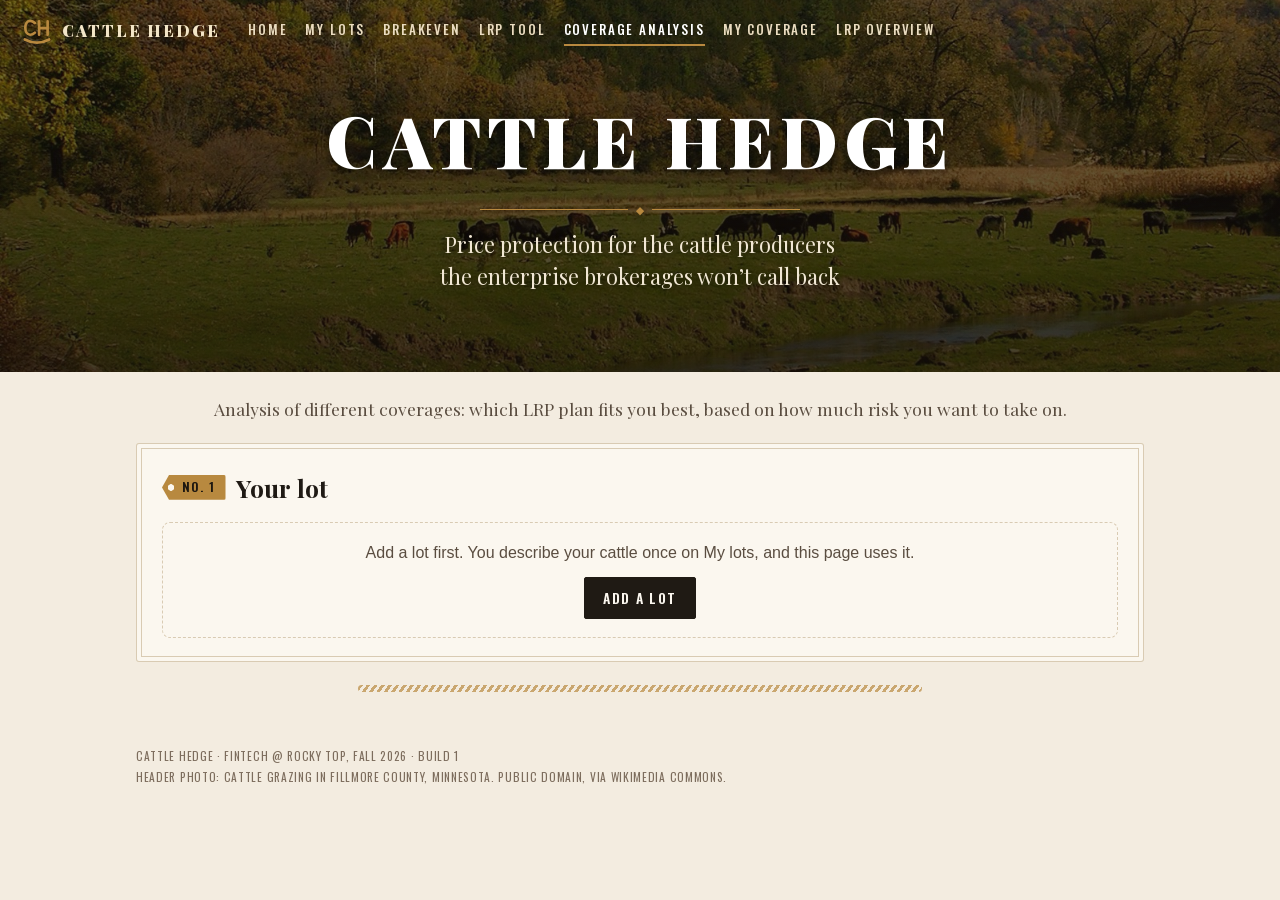
==== analysis.html @ 715ecd0d "Cattle Hedge website (Version stamp on code files (1b27058) so browsers load the n)" ====
<!doctype html>
<html lang="en">
<head>
<meta charset="utf-8">
<meta name="viewport" content="width=device-width, initial-scale=1">
<title>Cattle Hedge · Analysis of different coverages</title>
<link rel="icon" href="img/favicon.svg" type="image/svg+xml">
<link rel="preload" href="fonts/PlayfairDisplay.woff2" as="font" type="font/woff2" crossorigin>
<link rel="preload" href="fonts/Oswald.woff2" as="font" type="font/woff2" crossorigin>
<link rel="stylesheet" href="style.css?v=1b27058">
</head>
<body>

<header class="hero">
  <nav class="site-nav">
    <a class="brand" href="index.html" aria-label="Cattle Hedge home"><svg viewBox="0 0 64 64" aria-hidden="true"><g fill="none" stroke="currentColor" stroke-width="5" stroke-linecap="round" stroke-linejoin="round"><path d="M28 17c-3-3-6-4-9-4-6 0-9 6-9 13s3 13 9 13c3 0 6-1 9-4"/><path d="M36 14v25M52 14v25M36 26.5h16"/><path d="M9 48q23 12 46 0"/></g></svg><span>Cattle Hedge</span></a>
    <a href="index.html">Home</a>
    <a href="lots.html">My lots</a>
    <a href="breakeven.html">Breakeven</a>
    <a href="lrp.html">LRP tool</a>
    <a href="analysis.html" aria-current="page">Coverage analysis</a>
    <a href="coverage.html">My coverage</a>
    <a href="learn.html">LRP overview</a>
  </nav>
  <div class="wrap">
    <h1>Cattle Hedge</h1>
    <p class="tagline">Price protection for the cattle producers the enterprise brokerages won’t call back</p>
  </div>
</header>

<main class="wrap">

  <p class="intro">
    Analysis of different coverages: which LRP plan fits you best, based on how much risk you want to take on.
  </p>

  <!-- 1. The lot -->
  <section class="card" id="profile">
    <h2><span class="step">1</span> Your lot</h2>
    <div id="has-lots">
      <form id="herd-form" class="lot-pick" autocomplete="off">
        <label>Lot
          <select id="lot-select"></select>
        </label>
        <label>Breakeven cost ($ per cwt)
          <input id="breakeven" type="number" min="0" step="1">
          <small id="breakeven-help"></small>
        </label>
      </form>
      <p id="lot-summary" class="lot-summary"></p>
      <p id="profile-note" class="note warn" hidden></p>
    </div>
    <div id="no-lots" class="empty" hidden>
      <p>Add a lot first. You describe your cattle once on My lots, and this page uses it.</p>
      <a class="btn" href="lots.html">Add a lot</a>
    </div>
  </section>

  <!-- 2. Risk tolerance + recommendation -->
  <section class="card" id="tolerance">
    <h2><span class="step">2</span> How much risk do you want to take on?</h2>
    <div id="market-view" class="market-view"></div>
    <p class="note">Pick what you want. Each card shows what that choice costs and what it does if prices fall or rise.</p>
    <div class="budget-row">
      <label for="budget">Most I can spend on coverage <span class="fine">($ per head, optional)</span></label>
      <input id="budget" type="number" min="0" step="1" placeholder="No limit">
    </div>
    <div class="profiles" role="radiogroup" aria-label="What you want">
      <div class="profile profile-none">
        <div class="profile-head"><strong>No coverage</strong><small>For comparison</small></div>
        <div class="profile-body" id="pc-none"></div>
      </div>
      <label class="profile">
        <span class="profile-head"><input type="radio" name="tolerance" value="opportunity">
          <strong>More opportunity</strong><small>Pay the least, keep the most if prices rise</small></span>
        <span class="profile-body" id="pc-opportunity"></span>
      </label>
      <label class="profile">
        <span class="profile-head"><input type="radio" name="tolerance" value="cheapest" checked>
          <strong>A mix</strong><small>Cheapest plan that protects your breakeven</small></span>
        <span class="profile-body" id="pc-cheapest"></span>
      </label>
      <label class="profile">
        <span class="profile-head"><input type="radio" name="tolerance" value="max">
          <strong>More security</strong><small>The highest price floor, at a higher cost</small></span>
        <span class="profile-body" id="pc-max"></span>
      </label>
    </div>
    <div id="recommendation" class="recommendation"></div>
    <figure class="chart-box">
      <figcaption>Protection vs. cost: every coverage level</figcaption>
      <p class="fine">Higher and further left is better: more protection for less money. Click a dot to try that plan.</p>
      <div class="chart" id="tradeoff-chart"></div>
    </figure>
    <div id="breakdown" class="breakdown">
      <h3>Breakdown</h3>
      <div id="breakdown-text"></div>
      <p class="fine">Written from the numbers on this page only. It is not a price prediction.</p>
    </div>
  </section>

  <!-- Buy the plan (demo): adds it to My coverage -->
  <div id="lot-banner" class="lot-banner" hidden></div>

</main>

<footer class="wrap footer">
  Cattle Hedge &middot; FinTech @ Rocky Top, Fall 2026 &middot; Build 1<br>
  Header photo: cattle grazing in Fillmore County, Minnesota. Public domain, via Wikimedia Commons.
</footer>

<div id="tooltip" class="tooltip" hidden></div>

<script src="data/lrp-data.js"></script>
<script src="calc.js?v=1b27058"></script>
<script src="lots.js?v=1b27058"></script>
<script src="charts.js?v=1b27058"></script>
<script src="app.js?v=1b27058"></script>
<script src="reveal.js?v=1b27058"></script>
</body>
</html>
---- style.css ----
/* Cattle Hedge styles. Theme: "whiskey label meets sale barn" (cream paper,
   charred oak, brass, amber price-board numbers). */

/* Fonts are stored in site/fonts so the offline demo looks the same. */
@font-face {
  font-family: "Playfair Display";
  src: url("fonts/PlayfairDisplay.woff2") format("woff2");
  font-weight: 400 900;
  font-display: swap;
}
@font-face {
  font-family: "Oswald";
  src: url("fonts/Oswald.woff2") format("woff2");
  font-weight: 200 700;
  font-display: swap;
}

:root {
  color-scheme: light;
  --serif: "Playfair Display", Georgia, "Times New Roman", serif;
  --label: "Oswald", "Arial Narrow", "Helvetica Neue", Arial, sans-serif;
  --bg: #f3ece0;            /* cream paper */
  --card: #fbf7ef;
  --ink: #231c15;           /* dark brown ink */
  --heading: #1f1a14;
  --ink-2: #5a4d40;
  --ink-3: #7d6d5d;
  --line: #d9cbb3;
  --grid: #ebe2d2;
  --navy: #17140f;          /* charred oak (header fallback) */
  --rust: #a5532a;          /* copper */
  --brass: #b8893f;
  --brass-ink: #1d1710;     /* text on brass */
  --highlight: #f4e6cc;
  --board: #1d1a16;         /* sale-barn price board */
  --board-ink: #f3e6c8;
  --board-dim: #b4a487;
  --board-accent: #e6ad4e;  /* amber numbers */
  --series-lrp: #2f6690;    /* with LRP (steel blue) */
  --series-none: #c47a1c;   /* no coverage (amber) */
  --pos: #2f6690;           /* LRP paid more than it cost */
  --neg: #a63d2a;           /* LRP cost more than it paid (oxblood) */
  --good-ink: #2f6b3a;
  --bad-ink: #a3322a;
}
@media (prefers-color-scheme: dark) {
  :root {
    color-scheme: dark;
    --bg: #12100d;
    --card: #1c1915;
    --ink: #efe6d6;
    --heading: #f6ecda;
    --ink-2: #c9baa3;
    --ink-3: #9b8c76;
    --line: #3d352b;
    --grid: #2a241e;
    --highlight: #2d2216;
    --board: #0d0b09;
    --series-lrp: #5b93c4;
    --series-none: #d9952f;
    --pos: #5b93c4;
    --neg: #d0624c;
    --good-ink: #7fbf86;
    --bad-ink: #ef8d7f;
  }
}

* { box-sizing: border-box; }
[hidden] { display: none !important; }
body {
  margin: 0;
  font: 16px/1.5 -apple-system, BlinkMacSystemFont, "Segoe UI", Roboto, Helvetica, Arial, sans-serif;
  background: var(--bg);
  color: var(--ink);
}
.wrap { max-width: 1040px; margin: 0 auto; padding-inline: 16px; }

/* Header: herd photo with a dark overlay so the white text stays readable */
.hero {
  background:
    linear-gradient(rgba(15, 22, 36, .55), rgba(15, 22, 36, .65)),
    url("img/herd.jpg") center 70% / cover no-repeat;
  background-color: var(--navy);
  color: #fff;
  text-align: center;
  padding-block: 88px 80px;
}
.hero h1 {
  margin: 0;
  font-family: Georgia, "Times New Roman", serif;
  font-weight: 800;
  font-size: clamp(2.6rem, 7vw, 4.4rem);
  letter-spacing: .06em;
  text-transform: uppercase;
  text-shadow: 0 2px 12px rgba(0, 0, 0, .5);
}
.tagline {
  margin: 12px auto 0;
  max-width: 34em;
  font-size: clamp(1.05rem, 2.4vw, 1.35rem);
  font-style: italic;
  color: #eef1f6;
  text-wrap: balance;
  text-shadow: 0 1px 8px rgba(0, 0, 0, .6);
}
.intro { margin: 0 auto 20px; color: var(--ink-2); max-width: 52em; text-align: center; text-wrap: balance; }

main { padding-block: 24px; }
.card {
  background: var(--card);
  border: 1px solid var(--line);
  border-radius: 10px;
  padding: 20px;
  margin-bottom: 20px;
}
h2 { margin: 0 0 16px; font-size: 1.3rem; color: var(--heading); display: flex; align-items: center; gap: 10px; }
h3 { margin: 0 0 8px; font-size: 1.05rem; }
.step {
  display: inline-grid; place-items: center;
  width: 28px; height: 28px; border-radius: 50%;
  background: var(--heading); color: var(--card); font-size: .95rem;
}

.grid-form { display: grid; grid-template-columns: repeat(auto-fit, minmax(220px, 1fr)); gap: 16px; }
.grid-form label { display: flex; flex-direction: column; gap: 4px; font-weight: 600; font-size: .92rem; }
.grid-form small { font-weight: 400; color: var(--ink-3); }
input, select {
  font: inherit; padding: 8px 10px; border: 1px solid var(--line); border-radius: 6px;
  background: var(--card); color: var(--ink);
}
input:focus, select:focus { outline: 2px solid var(--series-lrp); outline-offset: 1px; }

.note { color: var(--ink-2); margin: 12px 0 0; }
.note.warn { color: var(--bad-ink); }
.source, .fine { color: var(--ink-3); font-size: .82rem; margin: 10px 0 0; }

.stat-row { display: grid; grid-template-columns: repeat(auto-fit, minmax(200px, 1fr)); gap: 12px; margin: 12px 0; }
.stat { border: 1px solid var(--line); border-radius: 8px; padding: 12px 14px; }
.stat .label { color: var(--ink-2); font-size: .85rem; }
.stat .value { font-size: 1.5rem; font-weight: 700; font-variant-numeric: tabular-nums; }
.stat .sub { color: var(--ink-3); font-size: .82rem; }
.stat .swatch { display: inline-block; width: 10px; height: 10px; border-radius: 2px; margin-right: 6px; vertical-align: 0; }

.table-scroll { overflow-x: auto; margin-top: 12px; }
table { border-collapse: collapse; width: 100%; font-variant-numeric: tabular-nums; font-size: .92rem; }
caption { text-align: left; color: var(--ink-2); padding-bottom: 8px; font-size: .88rem; }
th, td { padding: 8px 10px; border-bottom: 1px solid var(--line); text-align: right; white-space: nowrap; }
th:first-child, td:first-child { text-align: left; }
th { color: var(--ink-2); font-weight: 600; font-size: .82rem; }
#levels-table tbody tr { cursor: pointer; }
/* Let the choices table fit its card: headers wrap onto two lines, padding a bit tighter */
#levels-table th { white-space: normal; vertical-align: bottom; }
#levels-table th, #levels-table td { padding: 8px 7px; }
#levels-table td:first-child { white-space: normal; }
#levels-table tbody tr:hover { background: var(--grid); }
tr.selected { background: var(--highlight); }
tr.selected td:first-child { box-shadow: inset 3px 0 0 var(--rust); }
.yes { color: var(--good-ink); font-weight: 600; }
.no { color: var(--bad-ink); font-weight: 600; }

.choices { display: grid; grid-template-columns: repeat(auto-fit, minmax(240px, 1fr)); gap: 12px; }
.choice { display: flex; gap: 10px; border: 1px solid var(--line); border-radius: 8px; padding: 12px; cursor: pointer; }
.choice:has(input:checked) { border-color: var(--rust); background: var(--highlight); }
.choice small { display: block; color: var(--ink-2); margin-top: 2px; }
.choice input { margin-top: 4px; accent-color: var(--rust); }
/* Coverage analysis: what the options market implies */
.market-view { border: 1px solid var(--line); border-radius: 8px; padding: 14px 16px; margin: 0 0 14px; }
.market-view h3 { margin: 0 0 8px; font-size: 1rem; }
.market-view .stat-row { margin: 0; }
.market-view details { margin-top: 10px; font-size: .86rem; color: var(--ink-2); }
.market-view details summary { cursor: pointer; font-weight: 600; }
.market-view details p { margin: 6px 0 0; }
/* Coverage analysis: one card per choice, plus No coverage for comparison */
.profiles { display: grid; grid-template-columns: repeat(4, minmax(0, 1fr)); gap: 12px; margin: 12px 0; }
.profile { display: flex; flex-direction: column; border: 1px solid var(--line); border-radius: 8px; padding: 12px; cursor: pointer; }
.profile-none { cursor: default; background: transparent; border-style: dashed; }
.profile:has(input:checked) { border-color: var(--rust); border-width: 2px; padding: 11px; background: var(--highlight); }
.profile-head { display: block; padding-bottom: 8px; border-bottom: 1px solid var(--line); }
.profile-head strong { display: block; font-size: 1.02rem; }
.profile-head small { display: block; color: var(--ink-2); font-size: .82rem; margin-top: 2px; }
.profile-head input { float: right; margin: 3px 0 0 6px; accent-color: var(--rust); }
.profile-body { display: block; }
.profile-body dl { margin: 8px 0 0; }
.profile-body dl div { display: flex; justify-content: space-between; gap: 8px; padding: 4px 0; font-size: .88rem; border-bottom: 1px dotted var(--line); }
.profile-body dt { color: var(--ink-3); }
.profile-body dd { margin: 0; font-weight: 600; text-align: right; font-variant-numeric: tabular-nums; }
.profile-body dd.pos { color: var(--good-ink); }
.profile-body dd.neg { color: var(--bad-ink); }
.profile-body p { margin: 8px 0 0; font-size: .86rem; color: var(--ink-2); }
@media (max-width: 900px) { .profiles { grid-template-columns: repeat(2, minmax(0, 1fr)); } }
@media (max-width: 480px) { .profiles { grid-template-columns: 1fr; } }

.recommendation { margin-top: 16px; padding: 14px 16px; border-radius: 8px; background: var(--highlight); border-left: 4px solid var(--rust); }
.recommendation p { margin: 4px 0; }
.breakdown { margin-top: 16px; }
.breakdown p { margin: 0 0 8px; }

.slider-label { display: block; margin-bottom: 6px; }
#move { width: 100%; accent-color: var(--rust); }
.slider-scale { display: flex; justify-content: space-between; color: var(--ink-3); font-size: .8rem; }

.chart-box { margin: 16px 0 0; }
.chart-box figcaption { font-weight: 600; margin-bottom: 4px; }
.legend { display: flex; flex-wrap: wrap; gap: 16px; color: var(--ink-2); font-size: .85rem; margin-bottom: 4px; }
.legend span::before { content: ""; display: inline-block; width: 12px; height: 3px; margin-right: 6px; vertical-align: middle; background: var(--c); border-radius: 2px; }
.legend span.box::before { height: 10px; }
.legend span.dash::before { background: repeating-linear-gradient(90deg, var(--c) 0 4px, transparent 4px 7px); }
.chart svg { display: block; width: 100%; height: auto; overflow: visible; }
.sim-pick { margin: 8px 0 0; padding: 10px 14px; border-left: 4px solid var(--heading); background: var(--highlight); }
/* Charts you can click or drag across: sideways drags pick, up-down still scrolls the page on phones */
.chart.pickable { cursor: ew-resize; touch-action: pan-y; user-select: none; -webkit-user-select: none; }
.chart text { fill: var(--ink-3); font-size: 11px; }
.chart .axis-line { stroke: var(--ink-3); }
.chart .grid-line { stroke: var(--grid); }

.headline { font-size: 1.15rem; margin: 8px 0; }
.headline strong { color: var(--rust); }
details { margin-top: 12px; }
summary { cursor: pointer; color: var(--ink-2); }

.limits ul { margin: 0; padding-left: 20px; }
.limits li { margin-bottom: 8px; }
.footer { color: var(--ink-3); font-size: .85rem; padding-block: 8px 32px; }

.tooltip {
  position: fixed; z-index: 10; pointer-events: none;
  background: var(--card); color: var(--ink); border: 1px solid var(--line);
  border-radius: 6px; padding: 8px 10px; font-size: .85rem; box-shadow: 0 4px 14px rgba(0,0,0,.15);
  max-width: 260px; font-variant-numeric: tabular-nums;
}
.tooltip .t-head { font-weight: 700; margin-bottom: 4px; }
.tooltip .t-row { display: flex; justify-content: space-between; gap: 12px; }
.tooltip .t-row i { display: inline-block; width: 10px; height: 3px; margin-right: 6px; vertical-align: middle; border-radius: 2px; }

@media (max-width: 560px) {
  .hero { padding-block: 64px 56px; }
  .card { padding: 16px; }
}

/* Scroll reveal (see reveal.js): sections start slightly lower and faded,
   then ease into place when they scroll into view. */
.reveal {
  opacity: 0;
  transform: translateY(32px);
  transition: opacity .7s ease-out, transform .7s cubic-bezier(.2, .7, .2, 1);
}
.reveal.revealed { opacity: 1; transform: none; }
@media (prefers-reduced-motion: reduce) {
  .reveal { opacity: 1; transform: none; transition: none; }
}

/* --- Navigation between pages --- */
.hero { position: relative; }
.site-nav {
  position: absolute; top: calc(14px + env(safe-area-inset-top, 0px)); left: 16px;
  display: flex; flex-wrap: wrap; gap: 6px;
}
.site-nav a {
  color: #fff; text-decoration: none; font-weight: 600; font-size: .92rem;
  padding: 6px 12px; border-radius: 999px; background: rgba(0, 0, 0, .25);
}
.site-nav a:hover { background: rgba(0, 0, 0, .45); }
.site-nav a[aria-current="page"] { background: #fff; color: var(--navy); }
.hero-sm { padding-block: 64px 48px; }
.hero-sm h1 { font-size: clamp(2.2rem, 5vw, 3.2rem); }

/* --- Buttons --- */
.btn {
  display: inline-block; font: inherit; font-weight: 600; font-size: .92rem;
  padding: 8px 14px; border-radius: 6px; border: 1px solid var(--heading);
  background: var(--heading); color: var(--card); cursor: pointer; text-decoration: none;
}
.btn:hover { opacity: .88; }
.btn-quiet { background: transparent; color: var(--heading); }
.btn-small { padding: 5px 10px; font-size: .82rem; }
.link {
  font: inherit; font-size: .82rem; background: none; border: 0; padding: 4px 6px;
  color: var(--ink-2); text-decoration: underline; cursor: pointer;
}
.link.danger { color: var(--bad-ink); }
.form-actions { display: flex; flex-wrap: wrap; gap: 10px; margin-top: 14px; align-items: center; }

/* --- Inventory --- */
.protect-bar { margin-top: 8px; }
.bar-track { height: 14px; border-radius: 7px; background: var(--line); overflow: hidden; margin-bottom: 8px; }
.bar-fill { height: 100%; background: var(--series-lrp); border-radius: 7px 0 0 7px; transition: width .6s ease-out; }
.badge {
  display: inline-block; font-size: .78rem; font-weight: 700; padding: 3px 8px; border-radius: 999px;
  background: var(--grid); color: var(--ink-2);
}
.badge.good { background: color-mix(in srgb, var(--good-ink) 14%, transparent); color: var(--good-ink); }
.badge.bad { background: color-mix(in srgb, var(--bad-ink) 12%, transparent); color: var(--bad-ink); }
td .sub { color: var(--ink-3); font-size: .8rem; white-space: normal; margin-top: 2px; }
#lots-table td { vertical-align: top; }
#lots-table td.actions { white-space: normal; }
#lots-table td.actions > * { display: block; margin: 0 0 4px auto; width: max-content; }
#lots-table th:nth-child(7), #lots-table td:nth-child(7) { text-align: left; min-width: 150px; white-space: normal; }
/* My lots table holds a lot per row, so let cells wrap instead of making the table scroll. */
#lots-table td { white-space: normal; }
#lots-table td.actions { width: 1%; }
#lots-table .nowrap { white-space: nowrap; }
#lots-table td.actions .btn-small { padding: 5px 8px; font-size: .7rem; }
tr.kept td { color: var(--ink-3); }
.empty { border: 1px dashed var(--line); border-radius: 8px; padding: 18px; text-align: center; margin-top: 12px; }
.empty p { margin: 0 0 12px; color: var(--ink-2); }
.warn-box { margin-top: 14px; padding: 12px 16px; border-radius: 8px; border-left: 4px solid var(--bad-ink); background: var(--highlight); }
.warn-box ul { margin: 0; padding-left: 18px; }
.lot-form { margin-top: 20px; padding-top: 16px; border-top: 1px solid var(--line); }
.check { display: flex; gap: 8px; align-items: flex-start; margin-top: 14px; font-size: .92rem; color: var(--ink-2); }
.check input { margin-top: 4px; accent-color: var(--heading); }
.steps-list { margin: 0; padding-left: 22px; }
.steps-list li { margin-bottom: 8px; }
.example-table { max-width: 640px; }
.example-table td:last-child, .example-table th:last-child { text-align: left; white-space: normal; }
.note.warn, .fine.warn { color: var(--bad-ink); }

/* --- Banner on the LRP tool when a lot is opened --- */
.lot-banner { background: var(--card); border: 2px solid var(--heading); border-radius: 10px; padding: 16px 20px; margin-bottom: 20px; }
.lot-banner p { margin: 0; }
.lot-banner .saved { margin-top: 10px; color: var(--good-ink); font-weight: 600; }
.lot-banner .saved a { color: inherit; }

@media (max-width: 560px) {
  .site-nav { position: static; justify-content: center; margin: -40px 0 24px; }
  .hero-sm { padding-block: 56px 40px; }
}

/* --- Homepage --- */
.hero-home { padding-block: 120px 104px; }
.hero-actions { display: flex; flex-wrap: wrap; justify-content: center; gap: 12px; margin-top: 28px; }
.btn-light { background: #fff; color: var(--navy); border-color: #fff; }
.btn-outline-light { background: rgba(0, 0, 0, .2); color: #fff; border-color: #fff; }
.home-lead p { max-width: 60em; }
.feature-grid { display: grid; grid-template-columns: repeat(3, minmax(0, 1fr)); gap: 14px; }
@media (max-width: 760px) { .feature-grid { grid-template-columns: repeat(2, minmax(0, 1fr)); } }
@media (max-width: 480px) { .feature-grid { grid-template-columns: 1fr; } }
.feature {
  display: block; border: 1px solid var(--line); border-radius: 8px; padding: 16px;
  color: inherit; text-decoration: none; transition: border-color .2s, transform .2s;
}
.feature:hover { border-color: var(--heading); transform: translateY(-2px); }
.feature h3 { margin: 10px 0 6px; }
.feature p { margin: 0; color: var(--ink-2); }
.check-list { list-style: none; padding: 0; margin: 0 0 8px; }
.check-list li { position: relative; padding-left: 28px; margin-bottom: 10px; }
.check-list li::before { content: "✓"; position: absolute; left: 4px; color: var(--good-ink); font-weight: 700; }
h2 .badge { font-size: .75rem; vertical-align: middle; }
.cta-row { display: flex; flex-wrap: wrap; justify-content: center; gap: 12px; margin: 8px 0 24px; }
@media (max-width: 560px) {
  .hero-home { padding-block: 64px 56px; }
}
main a:not(.btn):not(.feature) { color: var(--heading); text-decoration-thickness: 1px; text-underline-offset: 2px; }

/* --- Plan lengths (LRP tool) --- */
.lengths { margin: 4px 0 8px; }
.length-row { display: flex; flex-wrap: wrap; align-items: center; gap: 6px; margin-bottom: 8px; }
.len {
  min-width: 34px; text-align: center; padding: 4px 8px; border-radius: 6px;
  border: 1px solid var(--line); color: var(--ink-2); font-variant-numeric: tabular-nums; font-size: .9rem;
}
.len.on { background: var(--heading); border-color: var(--heading); color: var(--card); font-weight: 700; }
.len-unit { color: var(--ink-3); font-size: .9rem; margin-left: 2px; }
.lengths .note { margin-top: 0; }
.lengths details { margin-top: 6px; }
.lengths details ul { margin: 8px 0; padding-left: 20px; color: var(--ink-2); }
.lengths details li { margin-bottom: 6px; }
.len-list { display: flex; flex-wrap: wrap; gap: 6px 14px; font-size: .85rem; color: var(--ink-2); }
.len-list .on { color: var(--ink); font-weight: 700; }
.warn-line, .warn-text { color: var(--bad-ink); font-weight: 600; }
td .sub.warn-text { color: var(--bad-ink); }

/* --- My coverage (demo) --- */
.demo-banner {
  position: sticky; top: 0; z-index: 20;
  padding: calc(8px + env(safe-area-inset-top, 0px)) 16px 8px;
  background: #fbe9a8; color: #3d3200; text-align: center; font-size: .9rem;
  border-bottom: 1px solid #e3cf7a;
}
.policy-facts { display: grid; grid-template-columns: repeat(auto-fit, minmax(220px, 1fr)); gap: 10px 20px; margin: 0 0 8px; }
.policy-facts dt, .cover-facts dt { color: var(--ink-3); font-size: .82rem; }
.policy-facts dd, .cover-facts dd { margin: 2px 0 0; font-weight: 600; }
.cover-list { display: grid; gap: 14px; }
.cover-card { border: 1px solid var(--line); border-radius: 8px; padding: 16px; }
.cover-head { display: flex; flex-wrap: wrap; justify-content: space-between; gap: 8px; align-items: flex-start; }
.cover-head h3 { margin: 0; }
.cover-card .sub, .planned .sub { color: var(--ink-3); font-size: .85rem; font-weight: 400; }
.pills { display: flex; flex-wrap: wrap; gap: 6px; }
.pill { font-size: .78rem; font-weight: 700; padding: 3px 10px; border-radius: 999px; border: 1px solid currentColor; }
.pill-active { color: var(--series-lrp); }
.pill-window { color: #b26a00; }
.pill-ended { color: var(--ink-2); }
.cover-facts { display: grid; grid-template-columns: repeat(3, minmax(0, 1fr)); gap: 10px 16px; margin: 14px 0 10px; }
.cover-facts dd .sub { display: block; }
@media (max-width: 560px) { .cover-facts { grid-template-columns: repeat(2, minmax(0, 1fr)); } }
.cover-market { margin: 0; padding-top: 10px; border-top: 1px solid var(--line); color: var(--ink-2); }
.cover-next { margin: 8px 0 0; }
/* Plan progress: bought → sell window → ends → claim deadline */
.stages { list-style: none; display: grid; grid-template-columns: repeat(4, 1fr); gap: 6px; margin: 14px 0 0; padding: 0; }
.stages li { border-top: 4px solid var(--line); padding-top: 6px; font-size: .8rem; color: var(--ink-3); }
.stages li span { display: block; font-weight: 600; }
.stages li.done { border-color: var(--series-lrp); }
.stages li.now { border-color: var(--series-lrp); color: var(--ink); }
.stages li.now span::before { content: "● "; color: var(--series-lrp); }
@media (max-width: 560px) { .stages { grid-template-columns: repeat(2, 1fr); } }
.timeline { list-style: none; margin: 0; padding: 0; }
.timeline li { display: grid; grid-template-columns: 120px 1fr; gap: 12px; padding: 10px 0; border-bottom: 1px solid var(--line); }
.timeline time { font-weight: 700; font-variant-numeric: tabular-nums; }
.timeline li.past { opacity: .5; }
.planned { list-style: none; margin: 0; padding: 0; }
.planned li { display: flex; flex-wrap: wrap; justify-content: space-between; gap: 10px; align-items: center; padding: 10px 0; border-bottom: 1px solid var(--line); }
.planned .form-actions { margin: 0; }
.buy-message { margin: 12px 0 0; padding: 10px 14px; border-radius: 8px; background: var(--highlight); border-left: 4px solid var(--heading); }
@media (max-width: 560px) {
  .timeline li { grid-template-columns: 1fr; gap: 2px; }
}
.feature { display: flex; flex-direction: column; }
.feature p { flex: 1; }
.feature-link { margin-top: 12px; font-weight: 600; font-size: .9rem; color: var(--heading); }
.feature h3 .badge { font-size: .7rem; vertical-align: middle; }

/* =====================================================================
   THEME LAYER: whiskey label meets sale barn
   (later rules here override the plainer defaults above)
   ===================================================================== */

/* --- Header: darker, warmer, like a whiskey ad --- */
.hero {
  background:
    linear-gradient(rgba(20, 14, 8, .55), rgba(20, 14, 8, .80)),
    url("img/herd.jpg") center 70% / cover no-repeat;
  background-color: var(--navy);
}
.hero h1 {
  font-family: var(--serif);
  font-weight: 900;
  letter-spacing: .08em;
}
.hero h1::after {   /* thin brass rule with a diamond, like a label */
  content: "\25C6";
  display: block;
  width: min(320px, 60%);
  margin: 10px auto 0;
  font-size: 10px; line-height: 12px; letter-spacing: 0; color: var(--brass);
  background:
    linear-gradient(var(--brass), var(--brass)) left center / calc(50% - 12px) 1px no-repeat,
    linear-gradient(var(--brass), var(--brass)) right center / calc(50% - 12px) 1px no-repeat;
}
.hero .overline {
  font-family: var(--label);
  text-transform: uppercase;
  letter-spacing: .32em;
  font-size: .78rem;
  color: #e3cc9c;
  margin: 0 0 14px;
}
.tagline { font-family: var(--serif); font-style: normal; font-weight: 400; color: #f1e7d4; }

/* --- Brand bar (top-left): brand-iron mark + links --- */
.site-nav { align-items: center; gap: 4px 18px; left: 20px; right: 20px; }
.site-nav .brand {
  display: inline-flex; align-items: center; gap: 8px;
  padding: 0; background: none; margin-right: 10px;
  font-family: var(--serif); font-weight: 900; letter-spacing: .12em; text-transform: uppercase;
  font-size: 1rem; color: #f3e6c8;
}
.site-nav .brand svg { width: 34px; height: 34px; color: var(--brass); }
.site-nav a:not(.brand) {
  background: none; border-radius: 0; padding: 4px 0;
  font-family: var(--label); font-weight: 500; text-transform: uppercase; letter-spacing: .14em; font-size: .82rem;
  color: #eadcc0; border-bottom: 2px solid transparent;
}
.site-nav a:not(.brand):hover { background: none; color: #fff; border-bottom-color: rgba(184, 137, 63, .6); }
.site-nav a[aria-current="page"]:not(.brand) { background: none; color: #fff; border-bottom-color: var(--brass); }

/* --- Section headings and "lot tag" numbers --- */
h2 { font-family: var(--serif); font-weight: 700; font-size: 1.55rem; letter-spacing: .01em; }
h3 { font-family: var(--serif); font-weight: 700; }
.step {   /* a sale-barn lot tag: "LOT 1", with a punched hole */
  width: auto; height: auto; border-radius: 2px;
  display: inline-flex; align-items: center;
  padding: 3px 10px 3px 20px;
  background:
    radial-gradient(circle at 9px 50%, var(--card) 0 3px, transparent 3.5px),
    var(--brass);
  color: var(--brass-ink);
  font-family: var(--label); font-weight: 600; font-size: .78rem; letter-spacing: .12em; text-transform: uppercase;
  clip-path: polygon(7px 0, 100% 0, 100% 100%, 7px 100%, 0 50%);
}
.step::before { content: "No.\00a0"; }

/* --- Cards: cream label with a double engraved rule --- */
.card {
  position: relative;
  border: 0; border-radius: 3px;
  box-shadow: inset 0 0 0 1px var(--line), inset 0 0 0 5px var(--card), inset 0 0 0 6px var(--line);
  padding: 26px 26px 24px;
  margin-bottom: 52px;
}
/* Rope divider between sections */
main .card:not(:last-of-type)::after {
  content: "";
  position: absolute; left: 22%; right: 22%; bottom: -30px; height: 7px;
  border-radius: 4px;
  background: repeating-linear-gradient(-55deg, var(--brass) 0 3px, transparent 3px 6px);
  opacity: .7;
}
#dashboard > .card:last-child::after, #empty::after { display: none; }

/* --- Price-board numbers (stat tiles) --- */
.stat {
  background: var(--board); border: 0; border-radius: 3px;
  box-shadow: inset 0 0 0 1px rgba(230, 173, 78, .25);
}
.stat .label {
  font-family: var(--label); text-transform: uppercase; letter-spacing: .12em; font-size: .72rem; color: var(--board-dim);
}
.stat .value {
  font-family: var(--label); font-weight: 600; font-size: 2.1rem; line-height: 1.15; letter-spacing: .02em;
  color: var(--board-accent);
}
.stat .sub { color: var(--board-dim); }

/* --- Buttons: square, letter-spaced --- */
.btn {
  border-radius: 2px;
  font-family: var(--label); font-weight: 600; text-transform: uppercase; letter-spacing: .12em; font-size: .85rem;
  background: var(--heading); border-color: var(--heading); color: var(--card);
  padding: 10px 18px;
}
.btn-quiet { background: transparent; color: var(--heading); }
.btn-small { padding: 6px 12px; font-size: .75rem; }
.btn-light { background: var(--brass); border-color: var(--brass); color: var(--brass-ink); }
.btn-outline-light { background: rgba(0, 0, 0, .25); color: #f3e6c8; border-color: #e3cc9c; }

/* --- Tables, badges, details --- */
th { font-family: var(--label); text-transform: uppercase; letter-spacing: .1em; font-size: .72rem; font-weight: 500; }
caption { font-style: italic; }
tr.selected { background: var(--highlight); }
tr.selected td:first-child { box-shadow: inset 3px 0 0 var(--brass); }
.badge { border-radius: 2px; font-family: var(--label); font-weight: 500; letter-spacing: .08em; text-transform: uppercase; }
.recommendation { border-left-color: var(--brass); border-radius: 2px; }
.choice { border-radius: 3px; }
.choice:has(input:checked) { border-color: var(--brass); }
.profile:has(input:checked) { border-color: var(--brass); }
.profile-head input { accent-color: var(--brass); }
.choice input, #move { accent-color: var(--brass); }
.intro { font-family: var(--serif); font-size: 1.1rem; color: var(--ink-2); }
.feature { border-radius: 3px; }
.len.on { background: var(--brass); border-color: var(--brass); color: var(--brass-ink); }
.lot-banner { border-color: var(--brass); border-radius: 3px; }
.demo-banner { background: #e8d29e; color: #2a2013; border-bottom-color: #c9a865; }
.footer { font-family: var(--label); letter-spacing: .06em; text-transform: uppercase; font-size: .72rem; line-height: 1.8; }

/* --- Homepage stat strip (sale-board band) --- */
.board-band {
  background: var(--board);
  color: var(--board-ink);
  border-top: 3px solid var(--brass);
  border-bottom: 3px solid var(--brass);
  padding-block: 36px;
}
.board-band .wrap { display: grid; grid-template-columns: repeat(auto-fit, minmax(220px, 1fr)); gap: 28px; text-align: center; }
.board-band .big {
  display: block; font-family: var(--label); font-weight: 600; font-size: clamp(2.8rem, 6vw, 4rem);
  line-height: 1; color: var(--board-accent); letter-spacing: .02em;
}
.board-band .what { display: block; margin-top: 10px; font-family: var(--serif); font-size: 1.05rem; color: var(--board-ink); }
.board-band .src { display: block; margin-top: 6px; font-family: var(--label); text-transform: uppercase; letter-spacing: .12em; font-size: .66rem; color: var(--board-dim); }

@media (max-width: 760px) {
  .site-nav { position: static; justify-content: center; margin: -40px 0 28px; }
  .site-nav .brand { width: 100%; justify-content: center; margin: 0 0 4px; }
}
@media (max-width: 560px) {
  .card { padding: 22px 18px 20px; margin-bottom: 44px; }
  main .card:not(:last-of-type)::after { bottom: -26px; }
}
.feature .step { align-self: flex-start; }
.chart .axis-title { fill: var(--ink-2); font-family: var(--label); font-size: 12px; letter-spacing: .08em; text-transform: uppercase; }
.chart .ref-label { fill: var(--ink-2); font-size: 11px; }
.chart .dot-label { fill: var(--ink); font-weight: 700; font-size: 12px; }
.chart .dot { cursor: pointer; outline: none; }
.chart .dot:focus-visible circle:nth-child(2) { stroke: var(--ink); }

/* --- LRP tool controls (Oct 22) --- */
button.len { font: inherit; font-family: var(--label); font-size: .88rem; background: var(--card); cursor: pointer; display: inline-flex; gap: 4px; align-items: center; }
button.len i { font-style: normal; font-size: .75rem; }
button.len.ok i { color: var(--good-ink); }
button.len.early i { color: var(--bad-ink); }
button.len.after i { color: #b26a00; }
button.len:hover { border-color: var(--brass); }
button.len.on i { color: inherit; }
.len-legend { margin: 0 0 8px; gap: 6px 16px; font-size: .8rem; }
.len-legend .mark::before { display: none; }
.len-legend .ok { color: var(--good-ink); }
.len-legend .early { color: var(--bad-ink); }
.len-legend .after { color: #b26a00; }
.window-line { display: inline-block; margin-top: 4px; font-weight: 600; }
.window-line.ok { color: var(--good-ink); }
.window-line.early { color: var(--bad-ink); }
.window-line.after { color: #b26a00; }

.unit-toggle { display: inline-flex; flex-wrap: wrap; align-items: center; gap: 0; margin: -4px 0 12px; border: 1px solid var(--line); border-radius: 3px; overflow: hidden; }
.unit-toggle span { font-family: var(--label); text-transform: uppercase; letter-spacing: .1em; font-size: .7rem; color: var(--ink-3); padding: 0 10px; }
.unit-toggle button {
  font: inherit; font-family: var(--label); font-size: .8rem; letter-spacing: .06em; text-transform: uppercase;
  border: 0; border-left: 1px solid var(--line); background: var(--card); color: var(--ink-2); padding: 6px 12px; cursor: pointer;
}
.unit-toggle button[aria-pressed="true"] { background: var(--heading); color: var(--card); }

.level-picker { display: flex; flex-wrap: wrap; align-items: center; gap: 6px; margin: 4px 0 16px; }
.picker-label { font-family: var(--label); text-transform: uppercase; letter-spacing: .1em; font-size: .72rem; color: var(--ink-3); margin-right: 4px; }
.level-chips { display: flex; flex-wrap: wrap; gap: 6px; }
.level-picker .btn:disabled { opacity: .35; cursor: default; }
#scenario-table tbody tr[data-level] { cursor: pointer; }
#scenario-table tbody tr[data-level]:hover { background: var(--grid); }

.budget-row { display: flex; flex-wrap: wrap; align-items: center; gap: 8px 12px; margin-top: 16px; }
.budget-row label { font-weight: 600; font-size: .92rem; }
.budget-row input { width: 140px; }
tr.over-budget td { color: var(--ink-3); }
tr.over-budget .badge { font-size: .65rem; }
.tagline-sub {
  margin: 8px auto 0; font-family: var(--label); text-transform: uppercase; letter-spacing: .18em;
  font-size: clamp(.72rem, 1.6vw, .85rem); color: #e3cc9c;
}
.standout { font-family: var(--serif); font-size: 1.2rem; font-weight: 700; color: var(--heading); margin: 6px 0 12px; }
.feature-list { margin: 0 0 4px; padding-left: 18px; color: var(--ink-2); }
.feature-list li { margin-bottom: 5px; }
.feature-sub { margin: 8px 0 4px !important; flex: 0 !important; font-weight: 600; color: var(--ink) !important; }
.feature .feature-list:last-of-type { flex: 1; }
.index-callout {
  margin: -2px 0 14px; padding: 12px 16px; border-radius: 3px;
  background: var(--board); color: var(--board-ink); font-size: .95rem;
  border-left: 4px solid var(--board-accent);
}
.index-callout strong { color: var(--board-accent); }
#after-sale h3 { margin: 22px 0 6px; }
.doc-list { margin: 0 0 6px; padding-left: 20px; columns: 2 260px; column-gap: 28px; }
.doc-list li { margin-bottom: 5px; break-inside: avoid; }
.be-box { grid-column: 1 / -1; }
.be-box .unit-toggle { margin: 0; }
.be-calc { display: grid; grid-template-columns: repeat(auto-fit, minmax(220px, 1fr)); gap: 14px 16px; margin-top: 14px; padding: 16px; border: 1px dashed var(--line); border-radius: 3px; }
.be-calc label { display: flex; flex-direction: column; gap: 4px; font-weight: 600; font-size: .92rem; }
.be-calc small { font-weight: 400; color: var(--ink-3); }
.be-result { grid-column: 1 / -1; margin: 0; font-size: 1.05rem; }
.be-result strong { font-family: var(--label); font-size: 1.3rem; letter-spacing: .02em; color: var(--heading); }
#breakeven[readonly] { background: var(--grid); }
.be-def { grid-column: 1 / -1; margin: 0; color: var(--ink-2); font-size: .9rem; }

/* --- Breakeven page --- */
.b-top { margin: 10px 0 12px; }
.b-top .unit-toggle { margin: 0; }
.b-costs { margin-top: 8px; }
.b-costs small .link { padding: 0; font-size: inherit; }
.b-extra { margin-top: 18px; padding-top: 16px; border-top: 1px solid var(--line); }
#cow-help { margin-top: 14px; }
.share-bar { display: inline-block; width: 80px; height: 8px; border-radius: 4px; background: var(--line); vertical-align: middle; margin-right: 6px; overflow: hidden; }
.share-bar i { display: block; height: 100%; background: var(--brass); }
#b-table td:last-child { text-align: left; }
#b-table th:last-child { text-align: left; }
tr.total-row td { font-weight: 700; border-top: 2px solid var(--line); }
.b-target { display: flex; flex-wrap: wrap; align-items: center; gap: 8px 12px; margin: 16px 0; }
.b-target label { font-weight: 600; }
.b-target input { width: 120px; }
.b-target p { margin: 0; flex-basis: 100%; font-size: 1.05rem; }

/* Save to a lot (LRP tool and Breakeven page) */
.lot-pick { display: flex; flex-wrap: wrap; gap: 10px; align-items: flex-end; margin-top: 12px; }
.lot-pick label { display: flex; flex-direction: column; gap: 4px; font-weight: 600; font-size: .92rem; flex: 1 1 200px; max-width: 320px; }
/* LRP tool: line up the Lot and Breakeven labels at the top (Breakeven has a help line under it) */
#herd-form { align-items: flex-start; }
.lot-msg { margin: 10px 0 0; font-weight: 600; color: var(--good-ink); }
.lot-msg.warn { color: var(--bad-ink); }
.lot-msg a { color: inherit; }
.calc-row { margin-top: 18px; }
.b-lots { margin-top: 22px; padding-top: 16px; border-top: 1px solid var(--line, rgba(0,0,0,.12)); }

/* Input checks (Breakeven page) */
.field-error { color: var(--bad-ink) !important; font-weight: 600 !important; }
input[aria-invalid="true"] { border-color: var(--bad-ink); outline: 1px solid var(--bad-ink); }

/* My lots: calculated sale date */
.sale-calc { margin-top: 16px; padding: 12px 14px; background: var(--highlight); border-radius: 6px; }
.sale-calc .link { margin-left: 6px; }
/* Lot picker on Breakeven and the LRP tool */
.lot-summary { margin: 10px 0 0; color: var(--ink-2); }
.lot-summary a { margin-left: 8px; }
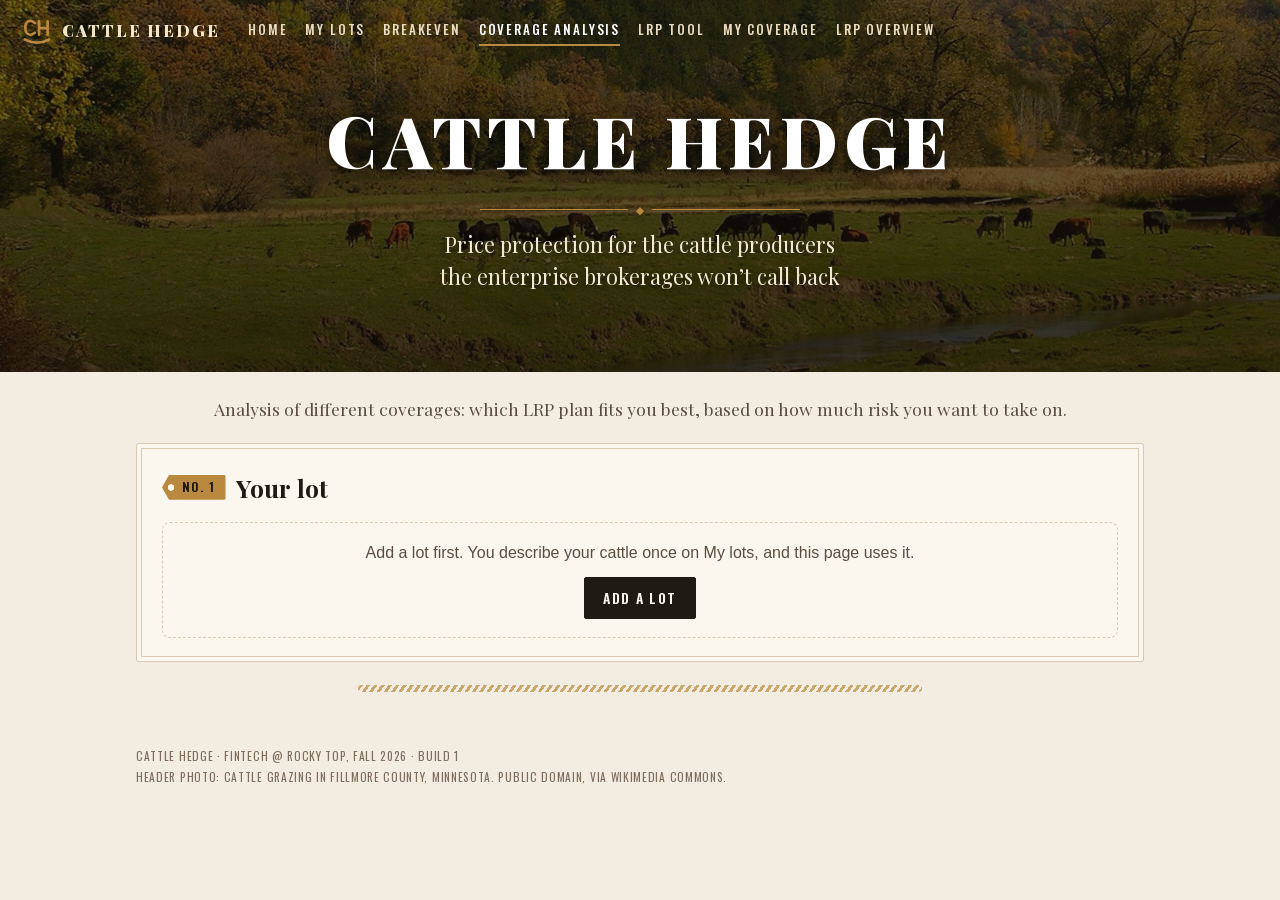
==== commit 36a5d804: "Cattle Hedge website (Version stamp on code files (b4b06ea) so browsers load the n)" ====
--- a/analysis.html
+++ b/analysis.html
@@ -7,7 +7,7 @@
 <link rel="icon" href="img/favicon.svg" type="image/svg+xml">
 <link rel="preload" href="fonts/PlayfairDisplay.woff2" as="font" type="font/woff2" crossorigin>
 <link rel="preload" href="fonts/Oswald.woff2" as="font" type="font/woff2" crossorigin>
-<link rel="stylesheet" href="style.css?v=1b27058">
+<link rel="stylesheet" href="style.css?v=b4b06ea">
 </head>
 <body>
 
@@ -17,8 +17,8 @@
     <a href="index.html">Home</a>
     <a href="lots.html">My lots</a>
     <a href="breakeven.html">Breakeven</a>
+    <a href="analysis.html" aria-current="page">Coverage analysis</a>
     <a href="lrp.html">LRP tool</a>
-    <a href="analysis.html" aria-current="page">Coverage analysis</a>
     <a href="coverage.html">My coverage</a>
     <a href="learn.html">LRP overview</a>
   </nav>
@@ -42,10 +42,17 @@
         <label>Lot
           <select id="lot-select"></select>
         </label>
-        <label>Breakeven cost ($ per cwt)
-          <input id="breakeven" type="number" min="0" step="1">
+        <div class="be-show">
+          <span class="be-label">Breakeven cost ($ per cwt)</span>
+          <strong id="breakeven-text"></strong>
+          <input id="breakeven" type="hidden">
           <small id="breakeven-help"></small>
-        </label>
+        </div>
+        <div class="be-show sale-show">
+          <span class="be-label">Sale date</span>
+          <strong id="sale-text"></strong>
+          <small><a id="sale-edit" href="lots.html">Change on My lots →</a></small>
+        </div>
       </form>
       <p id="lot-summary" class="lot-summary"></p>
       <p id="profile-note" class="note warn" hidden></p>
@@ -99,6 +106,44 @@
     </div>
   </section>
 
+  <!-- 3. What if prices move? -->
+  <section class="card" id="simulator">
+    <h2><span class="step">3</span> What if prices move?</h2>
+    <div class="unit-toggle" role="group" aria-label="Show money as">
+      <span>Show money as</span>
+      <button type="button" data-unit="total" aria-pressed="true">Total</button>
+      <button type="button" data-unit="head" aria-pressed="false">$/head</button>
+      <button type="button" data-unit="cwt" aria-pressed="false">$/cwt</button>
+    </div>
+    <div class="level-picker">
+      <span class="picker-label">Coverage level</span>
+      <button type="button" class="btn btn-small btn-quiet" id="level-prev" aria-label="Lower coverage">‹</button>
+      <div id="level-chips" class="level-chips" role="group" aria-label="Coverage levels"></div>
+      <button type="button" class="btn btn-small btn-quiet" id="level-next" aria-label="Higher coverage">›</button>
+    </div>
+    <label class="slider-label" for="move">
+      Cattle prices by your sale date: <strong id="move-label"></strong>
+    </label>
+    <input id="move" type="range" min="-25" max="25" step="1" value="-25">
+    <div class="slider-scale"><span>-25%</span><span>no change</span><span>+25%</span></div>
+    <div id="sim-tiles" class="stat-row"></div>
+    <figure class="chart-box">
+      <figcaption>What LRP changes vs. no coverage, for each change in cattle price</figcaption>
+      <div class="legend" id="sim-legend"></div>
+      <div class="chart" id="sim-chart"></div>
+      <p class="sim-pick" id="sim-pick"></p>
+    </figure>
+    <div class="table-scroll">
+      <table id="scenario-table">
+        <caption id="scenario-caption"></caption>
+        <thead>
+          <tr><th>Plan</th><th>Sale money ($)</th><th>LRP payout ($)</th><th>LRP cost ($)</th><th>Profit vs. breakeven ($)</th><th>vs. no coverage ($)</th></tr>
+        </thead>
+        <tbody></tbody>
+      </table>
+    </div>
+  </section>
+
   <!-- Buy the plan (demo): adds it to My coverage -->
   <div id="lot-banner" class="lot-banner" hidden></div>
 
@@ -112,10 +157,10 @@
 <div id="tooltip" class="tooltip" hidden></div>
 
 <script src="data/lrp-data.js"></script>
-<script src="calc.js?v=1b27058"></script>
-<script src="lots.js?v=1b27058"></script>
-<script src="charts.js?v=1b27058"></script>
-<script src="app.js?v=1b27058"></script>
-<script src="reveal.js?v=1b27058"></script>
+<script src="calc.js?v=b4b06ea"></script>
+<script src="lots.js?v=b4b06ea"></script>
+<script src="charts.js?v=b4b06ea"></script>
+<script src="app.js?v=b4b06ea"></script>
+<script src="reveal.js?v=b4b06ea"></script>
 </body>
 </html>
--- a/style.css
+++ b/style.css
@@ -668,6 +668,11 @@
 /* Save to a lot (LRP tool and Breakeven page) */
 .lot-pick { display: flex; flex-wrap: wrap; gap: 10px; align-items: flex-end; margin-top: 12px; }
 .lot-pick label { display: flex; flex-direction: column; gap: 4px; font-weight: 600; font-size: .92rem; flex: 1 1 200px; max-width: 320px; }
+.be-show { display: flex; flex-direction: column; gap: 4px; flex: 1 1 200px; max-width: 320px; }
+.be-show .be-label { font-weight: 600; font-size: .92rem; }
+.be-show strong { font-size: 1.25rem; padding: 6px 0; font-variant-numeric: tabular-nums; }
+/* The sale date stands out: it sets the plan length */
+.sale-show strong { font-size: 1.6rem; color: var(--rust); }
 /* LRP tool: line up the Lot and Breakeven labels at the top (Breakeven has a help line under it) */
 #herd-form { align-items: flex-start; }
 .lot-msg { margin: 10px 0 0; font-weight: 600; color: var(--good-ink); }
